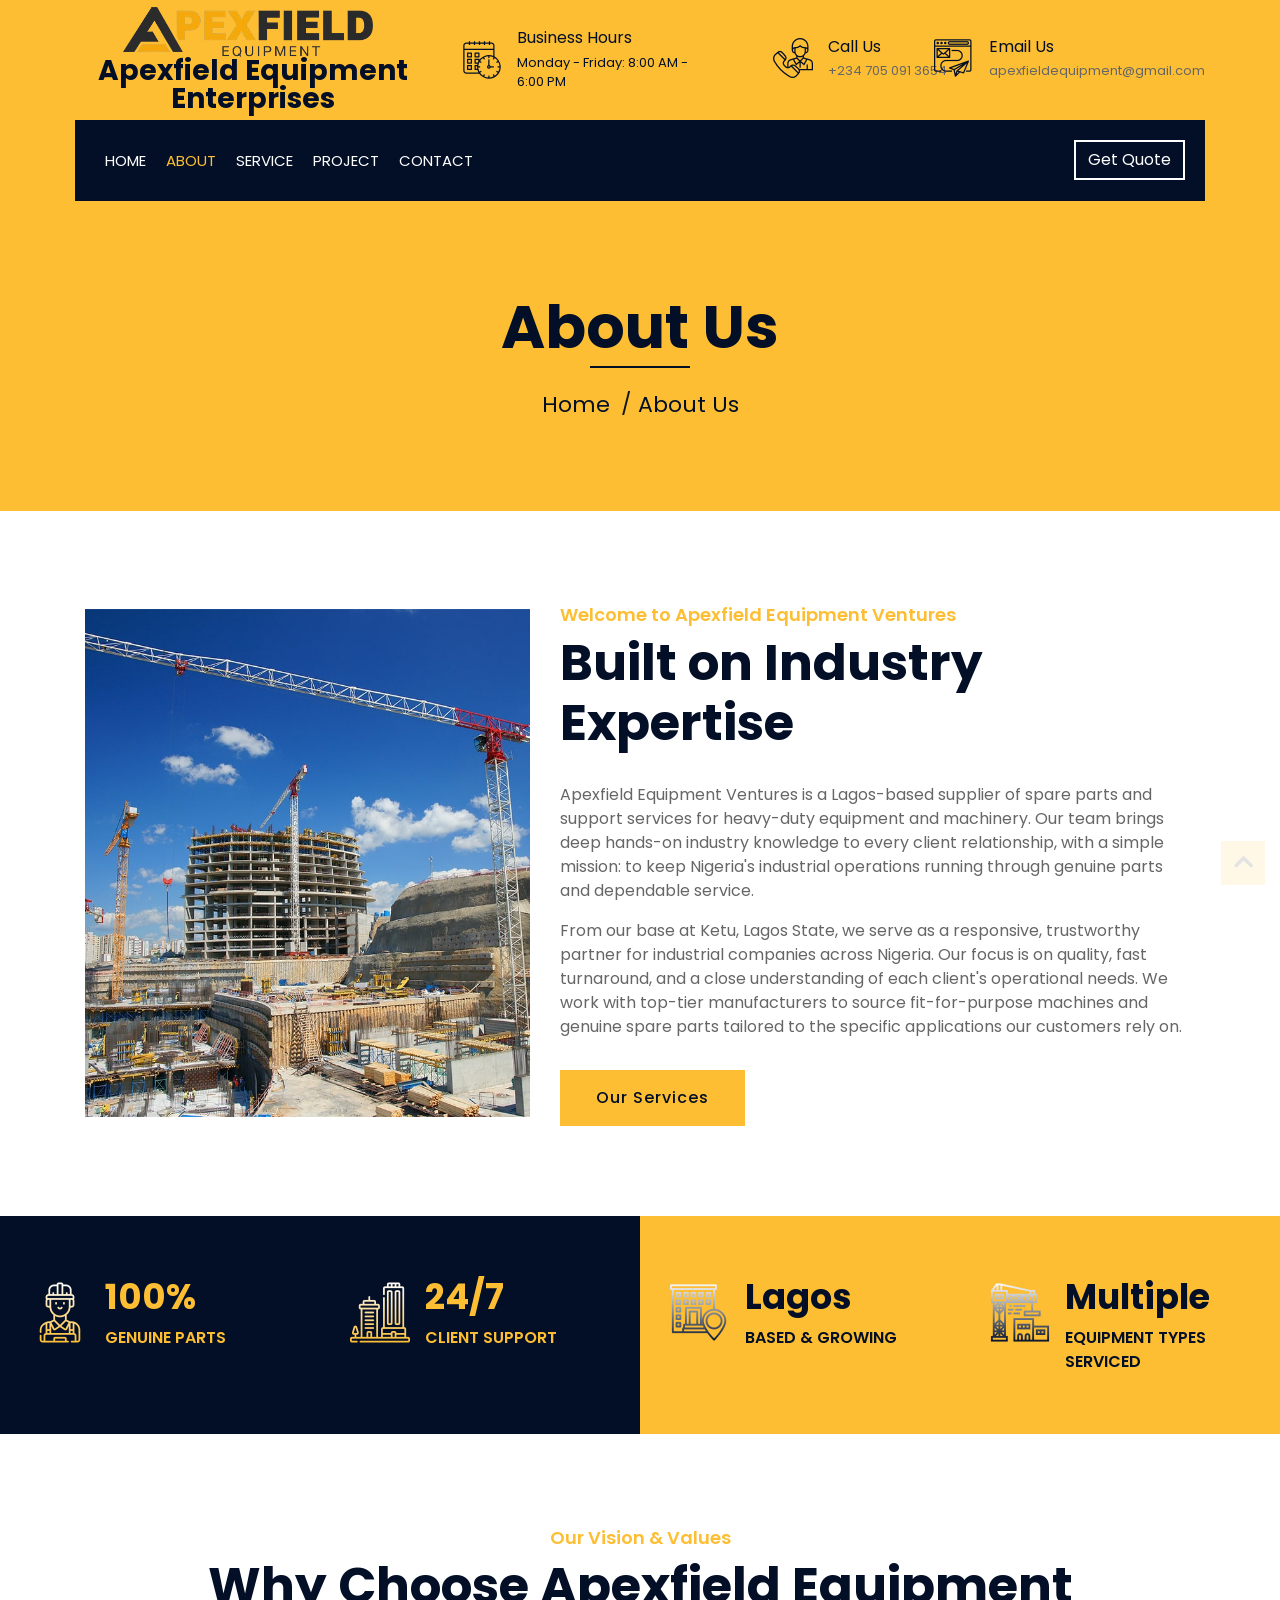
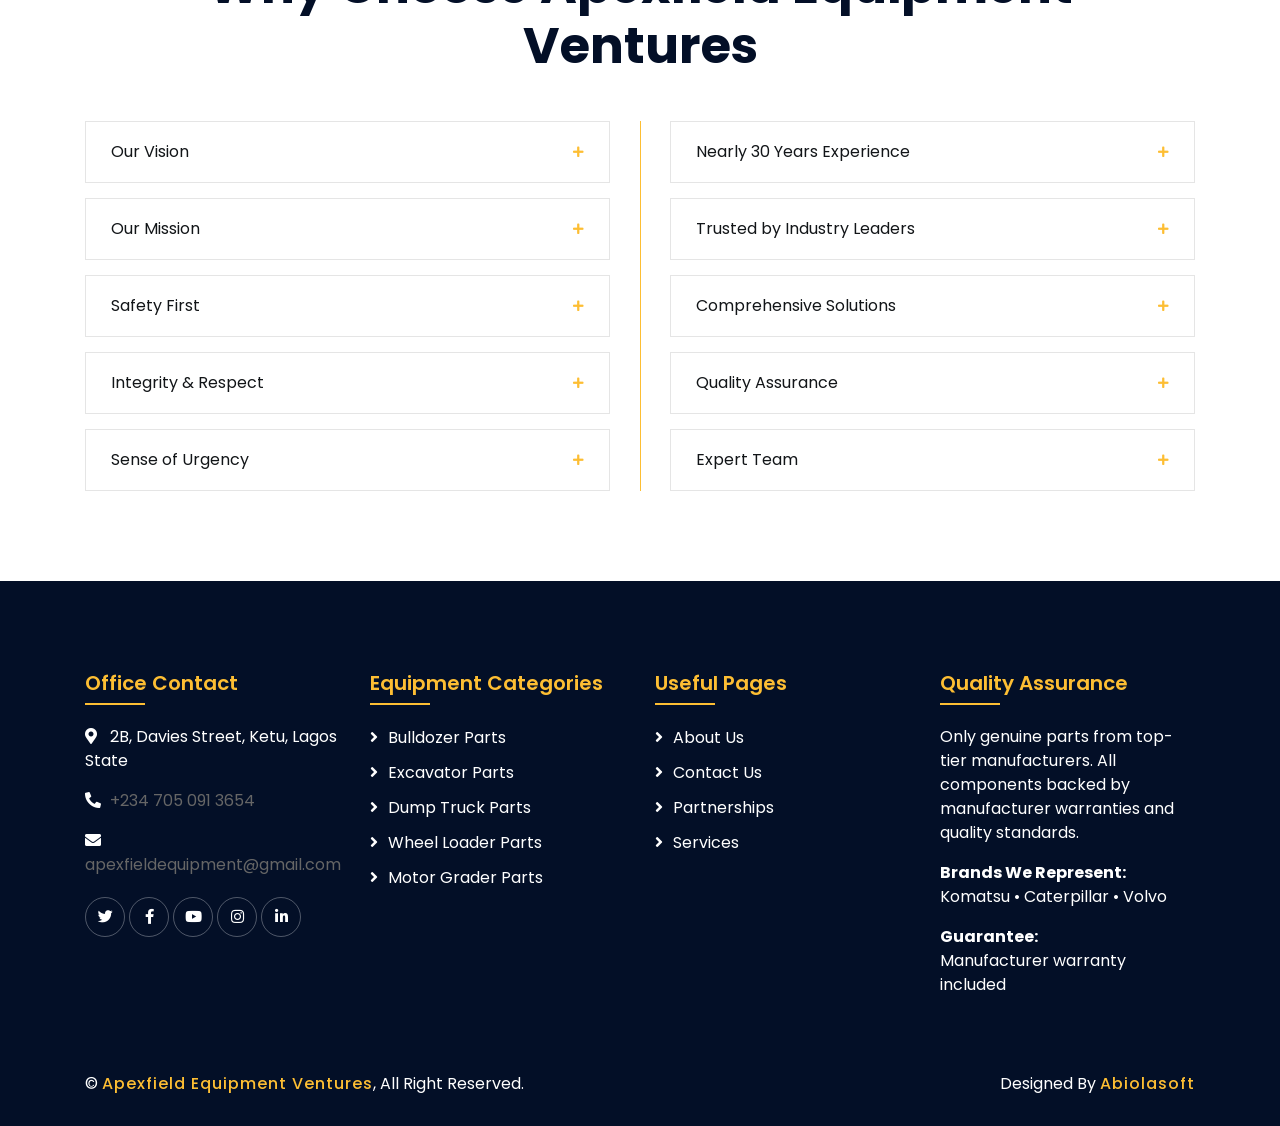
==== about.html @ 21454d69 "Rebrand AbrasWebsite template for Apexfield Equipment Ventures Replace company name, contact details" ====
<!DOCTYPE html>
<html lang="en">

<head>
    <meta charset="utf-8">
    <title>About Us - Apexfield Equipment Ventures</title>
    <meta content="width=device-width, initial-scale=1.0" name="viewport">
    <meta
        content="About Apexfield Equipment, heavy equipment company history, vision mission values, equipment supplier Nigeria"
        name="keywords">
    <meta
        content="Learn about Apexfield Equipment Ventures - nearly 30 years of excellence in heavy-duty equipment solutions, established 1996."
        name="description">

    <!-- Favicon -->
    <link href="img/favicon.ico" rel="icon">

    <!-- Google Font -->
    <link href="https://fonts.googleapis.com/css2?family=Poppins:wght@100;200;300;400;500;600;700;800;900&display=swap"
        rel="stylesheet">

    <!-- CSS Libraries -->
    <link href="https://stackpath.bootstrapcdn.com/bootstrap/4.4.1/css/bootstrap.min.css" rel="stylesheet">
    <link href="https://cdnjs.cloudflare.com/ajax/libs/font-awesome/5.10.0/css/all.min.css" rel="stylesheet">
    <link href="lib/flaticon/font/flaticon.css" rel="stylesheet">
    <link href="lib/animate/animate.min.css" rel="stylesheet">
    <link href="lib/owlcarousel/assets/owl.carousel.min.css" rel="stylesheet">
    <link href="lib/lightbox/css/lightbox.min.css" rel="stylesheet">
    <link href="lib/slick/slick.css" rel="stylesheet">
    <link href="lib/slick/slick-theme.css" rel="stylesheet">

    <!-- Template Stylesheet -->
    <link href="css/style.css" rel="stylesheet">
</head>

<body>
    <div class="wrapper">
        <!-- Top Bar Start -->
        <div class="top-bar" style="height: 120px; display: flex; align-items: center;">
            <div class="container-fluid">
                <div class="row align-items-center">
                    <div class="col-lg-4 col-md-12">
                        <div class="logo" style="text-align: center;">
                            <a href="index.html" style="display: inline-block;">
                                <img src="img/apexfield-branding-logo.png" alt="Apexfield Equipment Ventures Logo"
                                    style="height: 50px; margin-right: 10px; vertical-align: middle;">
                                <h1 style="display: inline-block; vertical-align: middle; margin: 0;">Apexfield Equipment
                                    Enterprises</h1>
                            </a>
                        </div>
                    </div>
                    <div class="col-lg-8 col-md-7 d-none d-lg-block">
                        <div class="row">
                            <div class="col-4">
                                <div class="top-bar-item">
                                    <div class="top-bar-icon">
                                        <i class="flaticon-calendar"></i>
                                    </div>
                                    <div class="top-bar-text">
                                        <h3>Business Hours</h3>
                                        <p>Monday - Friday: 8:00 AM - 6:00 PM</p>
                                    </div>
                                </div>
                            </div>
                            <div class="col-4">
                                <div class="top-bar-item">
                                    <div class="top-bar-icon">
                                        <i class="flaticon-call"></i>
                                    </div>
                                    <div class="top-bar-text">
                                        <h3>Call Us</h3>
                                        <p><a href="tel:+2347050913654">+234 705 091 3654</a></p>
                                    </div>
                                </div>
                            </div>
                            <div class="col-4">
                                <div class="top-bar-item">
                                    <div class="top-bar-icon">
                                        <i class="flaticon-send-mail"></i>
                                    </div>
                                    <div class="top-bar-text">
                                        <h3>Email Us</h3>
                                        <p><a href="mailto:apexfieldequipment@gmail.com">apexfieldequipment@gmail.com</a></p>
                                    </div>
                                </div>
                            </div>
                        </div>
                    </div>
                </div>
            </div>
        </div>
        <!-- Top Bar End -->

        <!-- Nav Bar Start -->
        <div class="nav-bar">
            <div class="container-fluid">
                <nav class="navbar navbar-expand-lg bg-dark navbar-dark">
                    <a href="#" class="navbar-brand">MENU</a>
                    <button type="button" class="navbar-toggler" data-toggle="collapse" data-target="#navbarCollapse">
                        <span class="navbar-toggler-icon"></span>
                    </button>

                    <div class="collapse navbar-collapse justify-content-between" id="navbarCollapse">
                        <div class="navbar-nav mr-auto">
                            <a href="index.html" class="nav-item nav-link">Home</a>
                            <a href="about.html" class="nav-item nav-link active">About</a>
                            <a href="service.html" class="nav-item nav-link">Service</a>
                            <!-- <a href="team.html" class="nav-item nav-link">Team</a> -->
                            <a href="portfolio.html" class="nav-item nav-link">Project</a>
                            <!-- <div class="nav-item dropdown">
                                    <a href="#" class="nav-link dropdown-toggle" data-toggle="dropdown">Pages</a>
                                    <div class="dropdown-menu">
                                        <a href="blog.html" class="dropdown-item">Blog Page</a>
                                        <a href="single.html" class="dropdown-item">Single Page</a>
                                    </div>
                                </div> -->
                            <a href="contact.html" class="nav-item nav-link">Contact</a>
                        </div>
                        <div class="ml-auto">
                            <a class="btn"
                                href="https://wa.me/2347050913654?text=Hello%20Apexfield%20Equipment%20Ventures,%20I%20am%20interested%20in%20getting%20a%20quote%20for%20heavy%20equipment%20spare%20parts.%20I%20came%20from%20your%20website."
                                target="_blank">Get Quote</a>
                        </div>
                    </div>
                </nav>
            </div>
        </div>
        <!-- Nav Bar End -->


        <!-- Page Header Start -->
        <div class="page-header">
            <div class="container">
                <div class="row">
                    <div class="col-12">
                        <h2>About Us</h2>
                    </div>
                    <div class="col-12">
                        <a href="">Home</a>
                        <a href="">About Us</a>
                    </div>
                </div>
            </div>
        </div>
        <!-- Page Header End -->


        <!-- About Start -->
        <div class="about wow fadeInUp" data-wow-delay="0.1s">
            <div class="container">
                <div class="row align-items-center">
                    <div class="col-lg-5 col-md-6">
                        <div class="about-img">
                            <img src="img/about.jpg"
                                alt="Apexfield Equipment Ventures industrial warehouse facility and operations">
                        </div>
                    </div>
                    <div class="col-lg-7 col-md-6">
                        <div class="section-header text-left">
                            <p>Welcome to Apexfield Equipment Ventures</p>
                            <h2>Built on Industry Expertise</h2>
                        </div>
                        <div class="about-text">
                            <p>
                                Apexfield Equipment Ventures is a Lagos-based supplier of spare parts and support
                                services for heavy-duty equipment and machinery. Our team brings deep hands-on
                                industry knowledge to every client relationship, with a simple mission: to keep
                                Nigeria's industrial operations running through genuine parts and dependable service.
                            </p>
                            <p>
                                From our base at Ketu, Lagos State, we serve as a responsive, trustworthy partner for
                                industrial companies across Nigeria. Our focus is on quality, fast turnaround, and a
                                close understanding of each client's operational needs. We work with top-tier
                                manufacturers to source fit-for-purpose machines and genuine spare parts tailored to
                                the specific applications our customers rely on.
                            </p>
                            <a class="btn" href="service.html">Our Services</a>
                        </div>
                    </div>
                </div>
            </div>
        </div>
        <!-- About End -->


        <!-- Fact Start -->
        <div class="fact">
            <div class="container-fluid">
                <div class="row counters">
                    <div class="col-md-6 fact-left wow slideInLeft">
                        <div class="row">
                            <div class="col-6">
                                <div class="fact-icon">
                                    <i class="flaticon-worker"></i>
                                </div>
                                <div class="fact-text">
                                    <h2>100%</h2>
                                    <p>Genuine Parts</p>
                                </div>
                            </div>
                            <div class="col-6">
                                <div class="fact-icon">
                                    <i class="flaticon-building"></i>
                                </div>
                                <div class="fact-text">
                                    <h2>24/7</h2>
                                    <p>Client Support</p>
                                </div>
                            </div>
                        </div>
                    </div>
                    <div class="col-md-6 fact-right wow slideInRight">
                        <div class="row">
                            <div class="col-6">
                                <div class="fact-icon">
                                    <i class="flaticon-address"></i>
                                </div>
                                <div class="fact-text">
                                    <h2>Lagos</h2>
                                    <p>Based &amp; Growing</p>
                                </div>
                            </div>
                            <div class="col-6">
                                <div class="fact-icon">
                                    <i class="flaticon-crane"></i>
                                </div>
                                <div class="fact-text">
                                    <h2>Multiple</h2>
                                    <p>Equipment Types Serviced</p>
                                </div>
                            </div>
                        </div>
                    </div>
                </div>
            </div>
        </div>
        <!-- Fact End -->


        <!-- FAQs Start -->
        <div class="faqs">
            <div class="container">
                <div class="section-header text-center">
                    <p>Our Vision & Values</p>
                    <h2>Why Choose Apexfield Equipment Ventures</h2>
                </div>
                <div class="row">
                    <div class="col-md-6">
                        <div id="accordion-1">
                            <div class="card wow fadeInLeft" data-wow-delay="0.1s">
                                <div class="card-header">
                                    <a class="card-link collapsed" data-toggle="collapse" href="#collapseOne">
                                        Our Vision
                                    </a>
                                </div>
                                <div id="collapseOne" class="collapse" data-parent="#accordion-1">
                                    <div class="card-body">
                                        To be the supplier of choice for construction and mining equipment solutions
                                        within the territories we operate, setting the standard for excellence in
                                        heavy-duty equipment support across Nigeria and West Africa.
                                    </div>
                                </div>
                            </div>
                            <div class="card wow fadeInLeft" data-wow-delay="0.2s">
                                <div class="card-header">
                                    <a class="card-link collapsed" data-toggle="collapse" href="#collapseTwo">
                                        Our Mission
                                    </a>
                                </div>
                                <div id="collapseTwo" class="collapse" data-parent="#accordion-1">
                                    <div class="card-body">
                                        To consistently deliver reliable products and services that maximize equipment
                                        uptime and productivity, while building lasting partnerships based on trust,
                                        quality, and exceptional customer service.
                                    </div>
                                </div>
                            </div>
                            <div class="card wow fadeInLeft" data-wow-delay="0.3s">
                                <div class="card-header">
                                    <a class="card-link collapsed" data-toggle="collapse" href="#collapseThree">
                                        Safety First
                                    </a>
                                </div>
                                <div id="collapseThree" class="collapse" data-parent="#accordion-1">
                                    <div class="card-body">
                                        Prioritizing safe practices in all operations and recommendations. We ensure
                                        that all our parts and services meet the highest safety standards to protect
                                        your workforce and equipment.
                                    </div>
                                </div>
                            </div>
                            <div class="card wow fadeInLeft" data-wow-delay="0.4s">
                                <div class="card-header">
                                    <a class="card-link collapsed" data-toggle="collapse" href="#collapseFour">
                                        Integrity & Respect
                                    </a>
                                </div>
                                <div id="collapseFour" class="collapse" data-parent="#accordion-1">
                                    <div class="card-body">
                                        Honest, transparent business practices in every interaction, while valuing our
                                        customers, partners, and team members. We build relationships based on mutual
                                        respect and trust.
                                    </div>
                                </div>
                            </div>
                            <div class="card wow fadeInLeft" data-wow-delay="0.5s">
                                <div class="card-header">
                                    <a class="card-link collapsed" data-toggle="collapse" href="#collapseFive">
                                        Sense of Urgency
                                    </a>
                                </div>
                                <div id="collapseFive" class="collapse" data-parent="#accordion-1">
                                    <div class="card-body">
                                        Understanding that equipment downtime costs businesses. We respond rapidly to
                                        urgent needs and maintain efficient processes to minimize delays in parts
                                        delivery and service.
                                    </div>
                                </div>
                            </div>
                        </div>
                    </div>
                    <div class="col-md-6">
                        <div id="accordion-2">
                            <div class="card wow fadeInRight" data-wow-delay="0.1s">
                                <div class="card-header">
                                    <a class="card-link collapsed" data-toggle="collapse" href="#collapseSix">
                                        Nearly 30 Years Experience
                                    </a>
                                </div>
                                <div id="collapseSix" class="collapse" data-parent="#accordion-2">
                                    <div class="card-body">
                                        Established in 1996 with deep industry knowledge and proven track record. Our
                                        decades of experience ensure we understand your equipment needs and operational
                                        challenges.
                                    </div>
                                </div>
                            </div>
                            <div class="card wow fadeInRight" data-wow-delay="0.2s">
                                <div class="card-header">
                                    <a class="card-link collapsed" data-toggle="collapse" href="#collapseSeven">
                                        Trusted by Industry Leaders
                                    </a>
                                </div>
                                <div id="collapseSeven" class="collapse" data-parent="#accordion-2">
                                    <div class="card-body">
                                        Partnered with Nigeria's most prominent companies including Dangote Refinery, AG
                                        Dangote Construction, Arab Contractors, BUA Cement, and Segilola Resources.
                                    </div>
                                </div>
                            </div>
                            <div class="card wow fadeInRight" data-wow-delay="0.3s">
                                <div class="card-header">
                                    <a class="card-link collapsed" data-toggle="collapse" href="#collapseEight">
                                        Comprehensive Solutions
                                    </a>
                                </div>
                                <div id="collapseEight" class="collapse" data-parent="#accordion-2">
                                    <div class="card-body">
                                        From spare parts supply to complete maintenance services, we provide end-to-end
                                        solutions for all your heavy equipment needs with rapid response and quality
                                        assurance.
                                    </div>
                                </div>
                            </div>
                            <div class="card wow fadeInRight" data-wow-delay="0.4s">
                                <div class="card-header">
                                    <a class="card-link collapsed" data-toggle="collapse" href="#collapseNine">
                                        Quality Assurance
                                    </a>
                                </div>
                                <div id="collapseNine" class="collapse" data-parent="#accordion-2">
                                    <div class="card-body">
                                        Only genuine parts from top-tier manufacturers including Komatsu, Caterpillar,
                                        Volvo, Perkins, and Cummins. All components backed by manufacturer warranties.
                                    </div>
                                </div>
                            </div>
                            <div class="card wow fadeInRight" data-wow-delay="0.5s">
                                <div class="card-header">
                                    <a class="card-link collapsed" data-toggle="collapse" href="#collapseTen">
                                        Expert Team
                                    </a>
                                </div>
                                <div id="collapseTen" class="collapse" data-parent="#accordion-2">
                                    <div class="card-body">
                                        Professional engineers and technicians dedicated to your success, with attention
                                        to detail in part identification and service delivery, taking accountability for
                                        all commitments.
                                    </div>
                                </div>
                            </div>
                        </div>
                    </div>
                </div>
            </div>
        </div>
        <!-- FAQs End -->


        <!-- Footer Start -->
        <div class="footer wow fadeIn" data-wow-delay="0.3s">
            <div class="container">
                <div class="row">
                    <div class="col-md-6 col-lg-3">
                        <div class="footer-contact">
                            <h2>Office Contact</h2>
                            <p><i class="fa fa-map-marker-alt"></i>2B, Davies Street, Ketu, Lagos State</p>
                            <p><i class="fa fa-phone-alt"></i><a href="tel:+2347050913654">+234 705 091 3654</a></p>
                            <p><i class="fa fa-envelope"></i><a
                                    href="mailto:apexfieldequipment@gmail.com">apexfieldequipment@gmail.com</a></p>
                            <div class="footer-social">
                                <a href=""><i class="fab fa-twitter"></i></a>
                                <a href=""><i class="fab fa-facebook-f"></i></a>
                                <a href=""><i class="fab fa-youtube"></i></a>
                                <a href=""><i class="fab fa-instagram"></i></a>
                                <a href=""><i class="fab fa-linkedin-in"></i></a>
                            </div>
                        </div>
                    </div>
                    <div class="col-md-6 col-lg-3">
                        <div class="footer-link">
                            <h2>Equipment Categories</h2>
                            <a href="service.html#bulldozer">Bulldozer Parts</a>
                            <a href="service.html#excavator">Excavator Parts</a>
                            <a href="service.html#dumptruck">Dump Truck Parts</a>
                            <a href="service.html#wheelloader">Wheel Loader Parts</a>
                            <a href="service.html#motorgrader">Motor Grader Parts</a>
                        </div>
                    </div>
                    <div class="col-md-6 col-lg-3">
                        <div class="footer-link">
                            <h2>Useful Pages</h2>
                            <a href="about.html">About Us</a>
                            <a href="contact.html">Contact Us</a>
                            <a href="portfolio.html">Partnerships</a>
                            <a href="service.html">Services</a>
                        </div>
                    </div>
                    <div class="col-md-6 col-lg-3">
                        <div class="newsletter">
                            <h2>Quality Assurance</h2>
                            <p>
                                Only genuine parts from top-tier manufacturers. All components backed by manufacturer
                                warranties and quality standards.
                            </p>
                            <div class="form">
                                <p><strong>Brands We Represent:</strong><br>Komatsu • Caterpillar • Volvo</p>
                                <p><strong>Guarantee:</strong><br>Manufacturer warranty included</p>
                            </div>
                        </div>
                    </div>
                </div>
            </div>
            <div class="container copyright">
                <div class="row">
                    <div class="col-md-6">
                        <p>&copy; <a href="#">Apexfield Equipment Ventures</a>, All Right Reserved.</p>
                    </div>

                    <!--/*** This template is free as long as you keep the footer author’s credit link/attribution link/backlink. If you'd like to use the template without the footer author’s credit link/attribution link/backlink, you can purchase the Credit Removal License from "https://htmlcodex.com/credit-removal". Thank you for your support. ***/-->
                    <div class="col-md-6">
                        <p>Designed By <a href="#">Abiolasoft</a></p>
                    </div>
                </div>
            </div>
        </div>
        <!-- Footer End -->

        <a href="#" class="back-to-top"><i class="fa fa-chevron-up"></i></a>
    </div>

    <!-- JavaScript Libraries -->
    <script src="https://code.jquery.com/jquery-3.4.1.min.js"></script>
    <script src="https://stackpath.bootstrapcdn.com/bootstrap/4.4.1/js/bootstrap.bundle.min.js"></script>
    <script src="lib/easing/easing.min.js"></script>
    <script src="lib/wow/wow.min.js"></script>
    <script src="lib/owlcarousel/owl.carousel.min.js"></script>
    <script src="lib/isotope/isotope.pkgd.min.js"></script>
    <script src="lib/lightbox/js/lightbox.min.js"></script>
    <script src="lib/waypoints/waypoints.min.js"></script>
    <script src="lib/counterup/counterup.min.js"></script>
    <script src="lib/slick/slick.min.js"></script>

    <!-- Template Javascript -->
    <script src="js/main.js"></script>
</body>

</html>
---- lib/flaticon/font/flaticon.css ----
/*
  	Flaticon icon font: Flaticon
  	Creation date: 23/08/2020 07:24
  	*/

@font-face {
  font-family: "Flaticon";
  src: url("./Flaticon.eot");
  src: url("./Flaticon.eot?#iefix") format("embedded-opentype"),
       url("./Flaticon.woff2") format("woff2"),
       url("./Flaticon.woff") format("woff"),
       url("./Flaticon.ttf") format("truetype"),
       url("./Flaticon.svg#Flaticon") format("svg");
  font-weight: normal;
  font-style: normal;
}

@media screen and (-webkit-min-device-pixel-ratio:0) {
  @font-face {
    font-family: "Flaticon";
    src: url("./Flaticon.svg#Flaticon") format("svg");
  }
}

[class^="flaticon-"]:before, [class*=" flaticon-"]:before,
[class^="flaticon-"]:after, [class*=" flaticon-"]:after {   
  font-family: Flaticon;
        font-size: 20px;
font-style: normal;
margin-left: 20px;
}

.flaticon-concrete:before { content: "\f100"; }
.flaticon-worker:before { content: "\f101"; }
.flaticon-measure:before { content: "\f102"; }
.flaticon-building:before { content: "\f103"; }
.flaticon-brush:before { content: "\f104"; }
.flaticon-crane:before { content: "\f105"; }
.flaticon-call:before { content: "\f106"; }
.flaticon-calendar:before { content: "\f107"; }
.flaticon-send-mail:before { content: "\f108"; }
.flaticon-address:before { content: "\f109"; }
---- css/style.css ----
/*******************************/
/********* General CSS *********/
/*******************************/
body {
    color: #666666;
    background: #dddddd;
    font-family: 'Poppins', sans-serif;
    font-weight: 400;
}

h1,
h2,
h3,
h4,
h5,
h6 {
    color: #030f27;
}

a {
    color: #666666;
    transition: .3s;
}

a:hover,
a:active,
a:focus {
    color: #fdbe33;
    outline: none;
    text-decoration: none;
}

.btn:focus {
    box-shadow: none;
}

.wrapper {
    position: relative;
    width: 100%;
    max-width: 1366px;
    margin: 0 auto;
    background: #ffffff;
}

.back-to-top {
    position: fixed;
    display: none;
    background: #fdbe33;
    color: #121518;
    width: 44px;
    height: 44px;
    text-align: center;
    line-height: 1;
    font-size: 22px;
    right: 15px;
    bottom: 15px;
    transition: background 0.5s;
    z-index: 9;
}

.back-to-top:hover {
    color: #fdbe33;
    background: #121518;
}

.back-to-top i {
    padding-top: 10px;
}

.btn {
    transition: .3s;
}


/**********************************/
/********** Top Bar CSS ***********/
/**********************************/
.top-bar {
    position: relative;
    height: 90px;
    background: #fdbe33;
}

.top-bar .logo {
    padding: 15px 0;
    text-align: left;
    overflow: hidden;
}

.top-bar .logo h1 {
    margin: 0;
    color: #030f27;
    font-size: 28px;
    line-height: 28px;
    font-weight: 700;
}

.top-bar .logo img {
    max-width: 100%;
    max-height: 60px;
}

.top-bar .top-bar-item {
    display: flex;
    align-items: center;
    justify-content: flex-end;
}

.top-bar .top-bar-icon {
    width: 40px;
    display: flex;
    align-items: center;
    justify-content: center;
}

.top-bar .top-bar-icon [class^="flaticon-"]::before {
    margin: 0;
    color: #030f27;
    font-size: 40px;
}

.top-bar .top-bar-text {
    padding-left: 15px;
}

.top-bar .top-bar-text h3 {
    margin: 0 0 5px 0;
    color: #030f27;
    font-size: 16px;
    font-weight: 400;
}

.top-bar .top-bar-text p {
    margin: 0;
    color: #030f27;
    font-size: 13px;
    font-weight: 400;
}

@media (min-width: 992px) {
    .top-bar {
        padding: 0 60px;
    }
}

@media (max-width: 991.98px) {
    .top-bar .logo {
        text-align: center;
    }
}


/**********************************/
/*********** Nav Bar CSS **********/
/**********************************/
.nav-bar {
    position: relative;
    background: #fdbe33;
    transition: .3s;
}

.nav-bar .container-fluid {
    padding: 0;
}

.nav-bar.nav-sticky {
    position: fixed;
    top: 0;
    width: 100%;
    max-width: 1366px;
    box-shadow: 0 2px 5px rgba(0, 0, 0, .3);
    z-index: 999;
}

.nav-bar .navbar {
    height: 100%;
    background: #030f27 !important;
}

.navbar-dark .navbar-nav .nav-link,
.navbar-dark .navbar-nav .nav-link:focus,
.navbar-dark .navbar-nav .nav-link:hover,
.navbar-dark .navbar-nav .nav-link.active {
    padding: 10px 10px 8px 10px;
    color: #ffffff;
}

.navbar-dark .navbar-nav .nav-link:hover,
.navbar-dark .navbar-nav .nav-link.active {
    color: #fdbe33;
    transition: none;
}

.nav-bar .dropdown-menu {
    margin-top: 0;
    border: 0;
    border-radius: 0;
    background: #f8f9fa;
}

.nav-bar .btn {
    color: #ffffff;
    border: 2px solid #ffffff;
    border-radius: 0;
}

.nav-bar .btn:hover {
    color: #030f27;
    background: #fdbe33;
    border-color: #fdbe33;
}

@media (min-width: 992px) {
    .nav-bar {
        padding: 0 75px;
    }

    .nav-bar.nav-sticky {
        padding: 0;
    }

    .nav-bar .navbar {
        padding: 20px;
    }

    .nav-bar .navbar-brand {
        display: none;
    }

    .nav-bar a.nav-link {
        padding: 8px 15px;
        font-size: 15px;
        text-transform: uppercase;
    }
}

@media (max-width: 991.98px) {
    .nav-bar .navbar {
        padding: 15px;
    }

    .nav-bar a.nav-link {
        padding: 5px;
    }

    .nav-bar .dropdown-menu {
        box-shadow: none;
    }

    .nav-bar .btn {
        display: none;
    }
}


/*******************************/
/******** Carousel CSS *********/
/*******************************/
.carousel {
    position: relative;
    width: 100%;
    height: calc(100vh - 170px);
    min-height: 400px;
    margin: 0 auto;
    text-align: center;
    overflow: hidden;
}

.carousel .carousel-inner,
.carousel .carousel-item {
    position: relative;
    width: 100%;
    height: 100%;
}

.carousel .carousel-item img {
    width: 100%;
    height: 100%;
    object-fit: cover;
}

.carousel .carousel-item::after {
    position: absolute;
    content: "";
    width: 100%;
    height: 100%;
    top: 0;
    left: 0;
    background: rgba(0, 0, 0, .3);
    z-index: 1;
}

.carousel .carousel-caption {
    position: absolute;
    top: 0;
    bottom: 0;
    display: flex;
    align-items: center;
    justify-content: center;
    flex-direction: column;
    height: calc(100vh - 170px);
    min-height: 400px;
}

.carousel .carousel-caption p {
    color: #ffffff;
    font-size: 30px;
    margin-bottom: 15px;
    letter-spacing: 1px;
}

.carousel .carousel-caption h1 {
    color: #ffffff;
    font-size: 60px;
    font-weight: 700;
    margin-bottom: 35px;
}

.carousel .carousel-caption .btn {
    padding: 15px 35px;
    font-size: 18px;
    font-weight: 500;
    letter-spacing: 1px;
    text-transform: uppercase;
    color: #ffffff;
    background: transparent;
    border: 2px solid #ffffff;
    border-radius: 0;
    transition: .3s;
}

.carousel .carousel-caption .btn:hover {
    color: #030f27;
    background: #fdbe33;
    border-color: #fdbe33;
}

@media (max-width: 767.98px) {
    .carousel .carousel-caption h1 {
        font-size: 40px;
        font-weight: 700;
    }

    .carousel .carousel-caption p {
        font-size: 20px;
    }

    .carousel .carousel-caption .btn {
        padding: 12px 30px;
        font-size: 18px;
        font-weight: 500;
        letter-spacing: 0;
    }
}

@media (max-width: 575.98px) {
    .carousel .carousel-caption h1 {
        font-size: 30px;
        font-weight: 500;
    }

    .carousel .carousel-caption p {
        font-size: 16px;
    }

    .carousel .carousel-caption .btn {
        padding: 10px 25px;
        font-size: 16px;
        font-weight: 400;
        letter-spacing: 0;
    }
}

.carousel .animated {
    -webkit-animation-duration: 1.5s;
    animation-duration: 1.5s;
}


/*******************************/
/******* Page Header CSS *******/
/*******************************/
.page-header {
    position: relative;
    margin-bottom: 45px;
    padding: 90px 0;
    text-align: center;
    background: #fdbe33;
}

.page-header h2 {
    position: relative;
    color: #030f27;
    font-size: 60px;
    font-weight: 700;
    margin-bottom: 20px;
    padding-bottom: 5px;
}

.page-header h2::after {
    position: absolute;
    content: "";
    width: 100px;
    height: 2px;
    left: calc(50% - 50px);
    bottom: 0;
    background: #030f27;
}

.page-header a {
    position: relative;
    padding: 0 12px;
    font-size: 22px;
    color: #030f27;
}

.page-header a:hover {
    color: #ffffff;
}

.page-header a::after {
    position: absolute;
    content: "/";
    width: 8px;
    height: 8px;
    top: -2px;
    right: -7px;
    text-align: center;
    color: #121518;
}

.page-header a:last-child::after {
    display: none;
}

@media (max-width: 991.98px) {
    .page-header {
        padding: 60px 0;
    }

    .page-header h2 {
        font-size: 45px;
    }

    .page-header a {
        font-size: 20px;
    }
}

@media (max-width: 767.98px) {
    .page-header {
        padding: 45px 0;
    }

    .page-header h2 {
        font-size: 35px;
    }

    .page-header a {
        font-size: 18px;
    }
}


/*******************************/
/******* Section Header ********/
/*******************************/
.section-header {
    position: relative;
    width: 100%;
    margin-bottom: 45px;
}

.section-header p {
    color: #fdbe33;
    font-size: 18px;
    font-weight: 600;
    margin-bottom: 5px;
}

.section-header h2 {
    margin: 0;
    position: relative;
    font-size: 50px;
    font-weight: 700;
}

@media (max-width: 767.98px) {
    .section-header h2 {
        font-size: 30px;
    }
}


/*******************************/
/********* Feature CSS *********/
/*******************************/
.feature {
    position: relative;
    margin-bottom: 45px;
}

.feature .col-md-12 {
    background: #030f27;
}

.feature .col-md-12:nth-child(2n) {
    color: #030f27;
    background: #fdbe33;
}

.feature .feature-item {
    min-height: 250px;
    padding: 30px;
    display: flex;
    align-items: center;
    justify-content: flex-start;
}

.feature .feature-icon {
    position: relative;
    width: 60px;
    display: flex;
    align-items: center;
    justify-content: center;
}

.feature .feature-icon::before {
    position: absolute;
    content: "";
    width: 80px;
    height: 80px;
    top: -20px;
    left: -10px;
    border: 2px dotted #ffffff;
    border-radius: 60px;
    z-index: 1;
}

.feature .feature-icon::after {
    position: absolute;
    content: "";
    width: 79px;
    height: 79px;
    top: -18px;
    left: -9px;
    background: #030f27;
    border-radius: 60px;
    z-index: 2;
}

.feature .col-md-12:nth-child(2n) .feature-icon::after {
    background: #fdbe33;
}

.feature .feature-icon [class^="flaticon-"]::before {
    position: relative;
    margin: 0;
    color: #fdbe33;
    font-size: 60px;
    line-height: 60px;
    z-index: 3;
}

.feature .feature-text {
    padding-left: 30px;
}

.feature .feature-text h3 {
    margin: 0 0 10px 0;
    color: #fdbe33;
    font-size: 25px;
    font-weight: 600;
}

.feature .feature-text p {
    margin: 0;
    color: #fdbe33;
    font-size: 18px;
    font-weight: 400;
}

.feature .col-md-12:nth-child(2n) [class^="flaticon-"]::before,
.feature .col-md-12:nth-child(2n) h3,
.feature .col-md-12:nth-child(2n) p {
    color: #030f27;
}


/*******************************/
/********** About CSS **********/
/*******************************/
.about {
    position: relative;
    width: 100%;
    padding: 45px 0;
}

.about .section-header {
    margin-bottom: 30px;
}

.about .about-img {
    position: relative;
    height: 100%;
}

.about .about-img img {
    width: 100%;
    height: 100%;
    object-fit: cover;
}

.about .about-text p {
    font-size: 16px;
}

.about .about-text a.btn {
    position: relative;
    margin-top: 15px;
    padding: 15px 35px;
    font-size: 16px;
    font-weight: 500;
    letter-spacing: 1px;
    color: #030f27;
    border-radius: 0;
    background: #fdbe33;
    transition: .3s;
}

.about .about-text a.btn:hover {
    color: #fdbe33;
    background: #030f27;
}

@media (max-width: 767.98px) {
    .about .about-img {
        margin-bottom: 30px;
        height: auto;
    }
}


/*******************************/
/********** Fact CSS ***********/
/*******************************/
.fact {
    position: relative;
    width: 100%;
    padding: 45px 0;
}

.fact .col-6 {
    display: flex;
    align-items: flex-start;
}

.fact .fact-icon {
    position: relative;
    margin: 7px 15px 0 15px;
    width: 60px;
    display: flex;
    align-items: center;
    justify-content: center;
}

.fact .fact-icon [class^="flaticon-"]::before {
    margin: 0;
    font-size: 60px;
    line-height: 60px;
    background-image: linear-gradient(#ffffff, #fdbe33);
    -webkit-background-clip: text;
    -webkit-text-fill-color: transparent;
}

.fact .fact-right .fact-icon [class^="flaticon-"]::before {
    background-image: linear-gradient(#ffffff, #030f27);
}

.fact .fact-left,
.fact .fact-right {
    padding-top: 60px;
    padding-bottom: 60px;
}

.fact .fact-text h2 {
    font-size: 35px;
    font-weight: 700;
}

.fact .fact-text p {
    margin: 0;
    font-size: 16px;
    font-weight: 600;
    text-transform: uppercase;
}

.fact .fact-left {
    color: #fdbe33;
    background: #030f27;
}

.fact .fact-right {
    color: #030f27;
    background: #fdbe33;
}

.fact .fact-left h2 {
    color: #fdbe33;
}


/*******************************/
/********* Service CSS *********/
/*******************************/
.service {
    position: relative;
    width: 100%;
    padding: 45px 0 15px 0;
}

.service .service-item {
    position: relative;
    width: 100%;
    text-align: center;
    margin-bottom: 30px;
}

.service .service-img {
    position: relative;
    overflow: hidden;
}

.service .service-img img {
    width: 100%;
}

.service .service-overlay {
    position: absolute;
    width: 100%;
    height: 100%;
    top: 0;
    left: 0;
    padding: 30px;
    display: flex;
    align-items: center;
    justify-content: center;
    background: rgba(3, 15, 39, .7);
    transition: .5s;
    opacity: 0;
}

.service .service-item:hover .service-overlay {
    opacity: 1;
}

.service .service-overlay p {
    margin: 0;
    color: #ffffff;
}

.service .service-text {
    display: flex;
    align-items: center;
    height: 60px;
    background: #030f27;
    overflow: hidden;
    white-space: nowrap;
    text-overflow: ellipsis;
}

.service .service-text h3 {
    margin: 0;
    padding: 0 15px 0 25px;
    width: calc(100% - 60px);
    font-size: 20px;
    font-weight: 700;
    color: #fdbe33;
    text-align: left;
    overflow: hidden;
    white-space: nowrap;
    text-overflow: ellipsis;
}

.service .service-item a.btn {
    width: 60px;
    height: 60px;
    padding: 3px 0 0 3px;
    display: flex;
    align-items: center;
    justify-content: center;
    font-size: 60px;
    line-height: 60px;
    font-weight: 100;
    color: #030f27;
    background: #fdbe33;
    border-radius: 0;
    transition: .3s;
}

.service .service-item:hover a.btn {
    color: #ffffff;
}


/*******************************/
/********** Video CSS **********/
/*******************************/
.video {
    position: relative;
    margin: 45px 0;
    height: 100%;
    min-height: 500px;
    background: linear-gradient(rgba(3, 15, 39, .9), rgba(3, 15, 39, .9)), url(../img/carousel-1..webp);
    background-attachment: fixed;
    background-position: center;
    background-repeat: no-repeat;
    background-size: cover;
}

.video .btn-play {
    position: absolute;
    z-index: 1;
    top: 50%;
    left: 50%;
    transform: translateX(-50%) translateY(-50%);
    box-sizing: content-box;
    display: block;
    width: 32px;
    height: 44px;
    border-radius: 50%;
    border: none;
    outline: none;
    padding: 18px 20px 18px 28px;
}

.video .btn-play:before {
    content: "";
    position: absolute;
    z-index: 0;
    left: 50%;
    top: 50%;
    transform: translateX(-50%) translateY(-50%);
    display: block;
    width: 100px;
    height: 100px;
    background: #fdbe33;
    border-radius: 50%;
    animation: pulse-border 1500ms ease-out infinite;
}

.video .btn-play:after {
    content: "";
    position: absolute;
    z-index: 1;
    left: 50%;
    top: 50%;
    transform: translateX(-50%) translateY(-50%);
    display: block;
    width: 100px;
    height: 100px;
    background: #fdbe33;
    border-radius: 50%;
    transition: all 200ms;
}

.video .btn-play:hover:after {
    background-color: darken(#fdbe33, 10%);
}

.video .btn-play img {
    position: relative;
    z-index: 3;
    max-width: 100%;
    width: auto;
    height: auto;
}

.video .btn-play span {
    display: block;
    position: relative;
    z-index: 3;
    width: 0;
    height: 0;
    border-left: 32px solid #030f27;
    border-top: 22px solid transparent;
    border-bottom: 22px solid transparent;
}

@keyframes pulse-border {
    0% {
        transform: translateX(-50%) translateY(-50%) translateZ(0) scale(1);
        opacity: 1;
    }

    100% {
        transform: translateX(-50%) translateY(-50%) translateZ(0) scale(1.5);
        opacity: 0;
    }
}

#videoModal .modal-dialog {
    position: relative;
    max-width: 800px;
    margin: 60px auto 0 auto;
}

#videoModal .modal-body {
    position: relative;
    padding: 0px;
}

#videoModal .close {
    position: absolute;
    width: 30px;
    height: 30px;
    right: 0px;
    top: -30px;
    z-index: 999;
    font-size: 30px;
    font-weight: normal;
    color: #ffffff;
    background: #000000;
    opacity: 1;
}


/*******************************/
/*********** Team CSS **********/
/*******************************/
.team {
    position: relative;
    width: 100%;
    padding: 45px 0 15px 0;
}

.team .team-item {
    position: relative;
    margin-bottom: 30px;
    overflow: hidden;
}

.team .team-img {
    position: relative;
}

.team .team-img img {
    width: 100%;
}

.team .team-text {
    position: relative;
    padding: 25px 15px;
    text-align: center;
    background: #030f27;
    transition: .5s;
}

.team .team-text h2 {
    font-size: 20px;
    font-weight: 600;
    color: #fdbe33;
    transition: .5s;
}

.team .team-text p {
    margin: 0;
    color: #ffffff;
}

.team .team-item:hover .team-text {
    background: #fdbe33;
}

.team .team-item:hover .team-text h2 {
    color: #030f27;
    letter-spacing: 1px;
}

.team .team-social {
    position: absolute;
    width: 100px;
    top: 0;
    left: -50px;
    display: flex;
    flex-direction: column;
    font-size: 0;
}

.team .team-social a {
    position: relative;
    left: 0;
    width: 50px;
    height: 50px;
    display: flex;
    align-items: center;
    justify-content: center;
    font-size: 18px;
    color: #ffffff;
}

.team .team-item:hover .team-social a:first-child {
    background: #00acee;
    left: 50px;
    transition: .3s 0s;
}

.team .team-item:hover .team-social a:nth-child(2) {
    background: #3b5998;
    left: 50px;
    transition: .3s .1s;
}

.team .team-item:hover .team-social a:nth-child(3) {
    background: #0e76a8;
    left: 50px;
    transition: .3s .2s;
}

.team .team-item:hover .team-social a:nth-child(4) {
    background: #3f729b;
    left: 50px;
    transition: .3s .3s;
}


/*******************************/
/*********** FAQs CSS **********/
/*******************************/
.faqs {
    position: relative;
    width: 100%;
    padding: 45px 0;
}

.faqs .row {
    position: relative;
}

.faqs .row::after {
    position: absolute;
    content: "";
    width: 1px;
    height: 100%;
    top: 0;
    left: calc(50% - .5px);
    background: #fdbe33;
}

.faqs #accordion-1 {
    padding-right: 15px;
}

.faqs #accordion-2 {
    padding-left: 15px;
}

@media(max-width: 767.98px) {
    .faqs .row::after {
        display: none;
    }

    .faqs #accordion-1,
    .faqs #accordion-2 {
        padding: 0;
    }

    .faqs #accordion-2 {
        padding-top: 15px;
    }
}

.faqs .card {
    margin-bottom: 15px;
    border: none;
    border-radius: 0;
}

.faqs .card:last-child {
    margin-bottom: 0;
}

.faqs .card-header {
    padding: 0;
    border: none;
    background: #ffffff;
}

.faqs .card-header a {
    display: block;
    padding: 10px 25px;
    width: 100%;
    color: #121518;
    font-size: 16px;
    line-height: 40px;
    border: 1px solid rgba(0, 0, 0, .1);
    transition: .5s;
}

.faqs .card-header [data-toggle="collapse"][aria-expanded="true"] {
    background: #fdbe33;
}

.faqs .card-header [data-toggle="collapse"]:after {
    font-family: 'font Awesome 5 Free';
    content: "\f067";
    float: right;
    color: #fdbe33;
    font-size: 12px;
    font-weight: 900;
    transition: .5s;
}

.faqs .card-header [data-toggle="collapse"][aria-expanded="true"]:after {
    font-family: 'font Awesome 5 Free';
    content: "\f068";
    float: right;
    color: #030f27;
    font-size: 12px;
    font-weight: 900;
    transition: .5s;
}

.faqs .card-body {
    padding: 20px 25px;
    font-size: 16px;
    background: #ffffff;
    border: 1px solid rgba(0, 0, 0, .1);
    border-top: none;
}


/*******************************/
/******* Testimonial CSS *******/
/*******************************/
.testimonial {
    position: relative;
    margin: 45px 0;
    padding: 90px 0;
    text-align: center;
    background: linear-gradient(rgba(3, 15, 39, .9), rgba(3, 15, 39, .9)), url(../img/carousel-1.webp);
    background-attachment: fixed;
    background-position: center;
    background-repeat: no-repeat;
    background-size: cover;
}

.testimonial .container {
    max-width: 760px;
}

.about-page .testimonial {
    padding-bottom: 90px;
}

.testimonial .testimonial-slider-nav {
    position: relative;
    width: 300px;
    margin: 0 auto;
}

.testimonial .testimonial-slider-nav .slick-slide {
    position: relative;
    opacity: 0;
    transition: .5s;
}

.testimonial .testimonial-slider-nav .slick-active {
    opacity: 1;
    transform: scale(1.3);
}

.testimonial .testimonial-slider-nav .slick-center {
    transform: scale(1.8);
    z-index: 1;
}

.testimonial .testimonial-slider-nav .slick-slide img {
    position: relative;
    display: block;
    margin-top: 37px;
    width: 100%;
    height: auto;
    border-radius: 100px;
}

.testimonial .testimonial-slider {
    position: relative;
    margin-top: 15px;
    padding-top: 50px;
}

.testimonial .testimonial-slider::before {
    position: absolute;
    content: "";
    width: 60px;
    height: 50px;
    top: 0;
    left: calc(50% - 30px);
    background: url(../img/quote.png) top center no-repeat;
}

.testimonial .testimonial-slider h3 {
    color: #fdbe33;
    font-size: 22px;
    font-weight: 700;
}

.testimonial .testimonial-slider h4 {
    font-size: 14px;
    font-weight: 300;
    color: #ffffff;
    font-style: italic;
    margin-bottom: 10px;
}

.testimonial .testimonial-slider p {
    color: #ffffff;
    font-size: 16px;
    font-weight: 300;
    margin: 0;
}


/*******************************/
/*********** Blog CSS **********/
/*******************************/
.blog {
    position: relative;
    width: 100%;
    padding: 45px 0 15px 0;
}

.blog .blog-item {
    position: relative;
    width: 100%;
    text-align: center;
    margin-bottom: 30px;
}

.blog .blog-img {
    position: relative;
    overflow: hidden;
}

.blog .blog-img img {
    width: 100%;
}

.blog .blog-title {
    display: flex;
    align-items: center;
    height: 60px;
    background: #030f27;
    overflow: hidden;
    white-space: nowrap;
    text-overflow: ellipsis;
}

.blog .blog-title h3 {
    margin: 0;
    padding: 0 15px 0 25px;
    width: calc(100% - 60px);
    font-size: 18px;
    font-weight: 700;
    color: #fdbe33;
    text-align: left;
    overflow: hidden;
    white-space: nowrap;
    text-overflow: ellipsis;
}

.blog .blog-title a.btn {
    width: 60px;
    height: 60px;
    padding: 3px 0 0 3px;
    display: flex;
    align-items: center;
    justify-content: center;
    font-size: 60px;
    line-height: 60px;
    font-weight: 100;
    color: #030f27;
    background: #fdbe33;
    border-radius: 0;
    transition: .3s;
}

.blog .blog-item:hover a.btn {
    color: #ffffff;
}

.blog .blog-meta {
    position: relative;
    padding: 25px 0 10px 0;
    background: #f3f6ff;
}

.blog .blog-meta::after {
    position: absolute;
    content: "";
    width: 100px;
    height: 1px;
    left: calc(50% - 50px);
    bottom: 0;
    background: #fdbe33;
}

.blog .blog-meta p {
    display: inline-block;
    margin: 0;
    padding: 0 3px;
    font-size: 14px;
    font-weight: 300;
    font-style: italic;
    color: #666666;
}

.blog .blog-meta p a {
    margin-left: 5px;
    font-style: normal;
}

.blog .blog-text {
    padding: 10px 25px 25px 25px;
    background: #f3f6ff;
}

.blog .blog-text p {
    margin: 0;
    font-size: 16px;
}

.blog .pagination .page-link {
    color: #030f27;
    border-radius: 0;
    border-color: #fdbe33;
}

.blog .pagination .page-link:hover,
.blog .pagination .page-item.active .page-link {
    color: #fdbe33;
    background: #030f27;
}

.blog .pagination .disabled .page-link {
    color: #999999;
}


/*******************************/
/******* Single Post CSS *******/
/*******************************/
.single {
    position: relative;
    padding: 45px 0;
}

.single .single-content {
    position: relative;
    margin-bottom: 30px;
    overflow: hidden;
}

.single .single-content img {
    margin-bottom: 20px;
    width: 100%;
}

.single .single-tags {
    margin: -5px -5px 41px -5px;
    font-size: 0;
}

.single .single-tags a {
    margin: 5px;
    display: inline-block;
    padding: 7px 15px;
    font-size: 14px;
    font-weight: 400;
    color: #666666;
    border: 1px solid #dddddd;
}

.single .single-tags a:hover {
    color: #fdbe33;
    background: #030f27;
}

.single .single-bio {
    margin-bottom: 45px;
    padding: 30px;
    background: #f3f6ff;
    display: flex;
}

.single .single-bio-img {
    width: 100%;
    max-width: 100px;
}

.single .single-bio-img img {
    width: 100%;
}

.single .single-bio-text {
    padding-left: 30px;
}

.single .single-bio-text h3 {
    font-size: 20px;
    font-weight: 700;
}

.single .single-bio-text p {
    margin: 0;
}

.single .single-related {
    margin-bottom: 45px;
}

.single .single-related h2 {
    font-size: 30px;
    font-weight: 700;
    margin-bottom: 25px;
}

.single .related-slider {
    position: relative;
    margin: 0 -15px;
    width: calc(100% + 30px);
}

.single .related-slider .post-item {
    margin: 0 15px;
}

.single .post-item {
    display: flex;
    align-items: center;
    margin-bottom: 15px;
}

.single .post-item .post-img {
    width: 100%;
    max-width: 80px;
}

.single .post-item .post-img img {
    width: 100%;
}

.single .post-item .post-text {
    padding-left: 15px;
}

.single .post-item .post-text a {
    font-size: 16px;
    font-weight: 400;
}

.single .post-item .post-meta {
    display: flex;
    margin-top: 8px;
}

.single .post-item .post-meta p {
    display: inline-block;
    margin: 0;
    padding: 0 3px;
    font-size: 14px;
    font-weight: 300;
    font-style: italic;
}

.single .post-item .post-meta p a {
    margin-left: 5px;
    font-size: 14px;
    font-weight: 300;
    font-style: normal;
}

.single .related-slider .owl-nav {
    position: absolute;
    width: 90px;
    top: -55px;
    right: 15px;
    display: flex;
}

.single .related-slider .owl-nav .owl-prev,
.single .related-slider .owl-nav .owl-next {
    margin-left: 15px;
    width: 30px;
    height: 30px;
    display: flex;
    align-items: center;
    justify-content: center;
    color: #030f27;
    background: #fdbe33;
    font-size: 16px;
    transition: .3s;
}

.single .related-slider .owl-nav .owl-prev:hover,
.single .related-slider .owl-nav .owl-next:hover {
    color: #fdbe33;
    background: #030f27;
}

.single .single-comment {
    position: relative;
    margin-bottom: 45px;
}

.single .single-comment h2 {
    font-size: 30px;
    font-weight: 700;
    margin-bottom: 25px;
}

.single .comment-list {
    list-style: none;
    padding: 0;
}

.single .comment-child {
    list-style: none;
}

.single .comment-body {
    display: flex;
    margin-bottom: 30px;
}

.single .comment-img {
    width: 60px;
}

.single .comment-img img {
    width: 100%;
}

.single .comment-text {
    padding-left: 15px;
    width: calc(100% - 60px);
}

.single .comment-text h3 {
    font-size: 18px;
    font-weight: 600;
    margin-bottom: 3px;
}

.single .comment-text span {
    display: block;
    font-size: 14px;
    font-weight: 300;
    margin-bottom: 5px;
}

.single .comment-text .btn {
    padding: 3px 10px;
    font-size: 14px;
    color: #030f27;
    background: #dddddd;
    border-radius: 0;
}

.single .comment-text .btn:hover {
    background: #fdbe33;
}

.single .comment-form {
    position: relative;
}

.single .comment-form h2 {
    font-size: 30px;
    font-weight: 700;
    margin-bottom: 25px;
}

.single .comment-form form {
    padding: 30px;
    background: #f3f6ff;
}

.single .comment-form form .form-group:last-child {
    margin: 0;
}

.single .comment-form input,
.single .comment-form textarea {
    border-radius: 0;
}

.single .comment-form .btn {
    padding: 15px 30px;
    color: #030f27;
    background: #fdbe33;
}

.single .comment-form .btn:hover {
    color: #fdbe33;
    background: #030f27;
}


/**********************************/
/*********** Sidebar CSS **********/
/**********************************/
.sidebar {
    position: relative;
    width: 100%;
}

@media(max-width: 991.98px) {
    .sidebar {
        margin-top: 45px;
    }
}

.sidebar .sidebar-widget {
    position: relative;
    margin-bottom: 45px;
}

.sidebar .sidebar-widget .widget-title {
    position: relative;
    margin-bottom: 30px;
    padding-bottom: 5px;
    font-size: 30px;
    font-weight: 700;
}

.sidebar .sidebar-widget .widget-title::after {
    position: absolute;
    content: "";
    width: 60px;
    height: 2px;
    bottom: 0;
    left: 0;
    background: #fdbe33;
}

.sidebar .sidebar-widget .search-widget {
    position: relative;
}

.sidebar .search-widget input {
    height: 50px;
    border: 1px solid #dddddd;
    border-radius: 0;
}

.sidebar .search-widget input:focus {
    box-shadow: none;
}

.sidebar .search-widget .btn {
    position: absolute;
    top: 6px;
    right: 15px;
    height: 40px;
    padding: 0;
    font-size: 25px;
    color: #fdbe33;
    background: none;
    border-radius: 0;
    border: none;
    transition: .3s;
}

.sidebar .search-widget .btn:hover {
    color: #030f27;
}

.sidebar .sidebar-widget .recent-post {
    position: relative;
}

.sidebar .sidebar-widget .tab-post {
    position: relative;
}

.sidebar .tab-post .nav.nav-pills .nav-link {
    color: #fdbe33;
    background: #030f27;
    border-radius: 0;
}

.sidebar .tab-post .nav.nav-pills .nav-link:hover,
.sidebar .tab-post .nav.nav-pills .nav-link.active {
    color: #030f27;
    background: #fdbe33;
}

.sidebar .tab-post .tab-content {
    padding: 15px 0 0 0;
    background: transparent;
}

.sidebar .tab-post .tab-content .container {
    padding: 0;
}

.sidebar .sidebar-widget .category-widget {
    position: relative;
}

.sidebar .category-widget ul {
    margin: 0;
    padding: 0;
    list-style: none;
}

.sidebar .category-widget ul li {
    margin: 0 0 12px 22px;
}

.sidebar .category-widget ul li:last-child {
    margin-bottom: 0;
}

.sidebar .category-widget ul li a {
    display: inline-block;
    line-height: 23px;
}

.sidebar .category-widget ul li::before {
    position: absolute;
    content: '\f105';
    font-family: 'Font Awesome 5 Free';
    font-weight: 900;
    color: #fdbe33;
    left: 1px;
}

.sidebar .category-widget ul li span {
    display: inline-block;
    float: right;
}

.sidebar .sidebar-widget .tag-widget {
    position: relative;
    margin: -5px -5px;
}

.single .tag-widget a {
    margin: 5px;
    display: inline-block;
    padding: 7px 15px;
    font-size: 14px;
    font-weight: 400;
    color: #666666;
    border: 1px solid #dddddd;
}

.single .tag-widget a:hover {
    color: #fdbe33;
    background: #030f27;
}

.sidebar .image-widget {
    display: block;
    width: 100%;
    overflow: hidden;
}

.sidebar .image-widget img {
    max-width: 100%;
    transition: .3s;
}

.sidebar .image-widget img:hover {
    transform: scale(1.1);
}


/*******************************/
/******** Portfolio CSS ********/
/*******************************/
.portfolio {
    position: relative;
    padding: 45px 0;
}

.portfolio #portfolio-flters {
    padding: 0;
    margin: -15px 0 25px 0;
    list-style: none;
    font-size: 0;
    text-align: center;
}

.portfolio #portfolio-flters li,
.portfolio .load-more .btn {
    cursor: pointer;
    display: inline-block;
    margin: 5px;
    padding: 8px 15px;
    color: #030f27;
    font-size: 14px;
    font-weight: 500;
    text-transform: uppercase;
    border-radius: 0;
    background: #fdbe33;
    border: none;
    transition: .3s;
}

.portfolio #portfolio-flters li:hover,
.portfolio #portfolio-flters li.filter-active {
    background: #030f27;
    color: #fdbe33;
}

.portfolio .load-more {
    text-align: center;
}

.portfolio .load-more .btn {
    padding: 15px 35px;
    font-size: 16px;
    transition: .3s;
}

.portfolio .load-more .btn:hover {
    color: #fdbe33;
    background: #030f27;
}

.portfolio .portfolio-warp {
    position: relative;
    width: 100%;
    text-align: center;
    margin-bottom: 30px;
}

.portfolio .portfolio-img {
    position: relative;
    overflow: hidden;
}

.portfolio .portfolio-img img {
    width: 100%;
    transition: .3s;
}

.portfolio .portfolio-item:hover img {
    transform: scale(1.1);
}

.portfolio .portfolio-overlay {
    position: absolute;
    width: 100%;
    height: 100%;
    top: 0;
    left: 0;
    padding: 30px;
    display: flex;
    align-items: center;
    justify-content: center;
    background: rgba(3, 15, 39, .7);
    transition: .5s;
    opacity: 0;
}

.portfolio .portfolio-warp:hover .portfolio-overlay {
    opacity: 1;
}

.portfolio .portfolio-overlay p {
    margin: 0;
    color: #ffffff;
}

.portfolio .portfolio-text {
    display: flex;
    align-items: center;
    height: 60px;
    background: #030f27;
    overflow: hidden;
    white-space: nowrap;
    text-overflow: ellipsis;
}

.portfolio .portfolio-text h3 {
    margin: 0;
    padding: 0 15px 0 25px;
    width: calc(100% - 60px);
    font-size: 20px;
    font-weight: 700;
    color: #fdbe33;
    text-align: center;
    overflow: hidden;
    white-space: nowrap;
    text-overflow: ellipsis;
}

.portfolio .portfolio-warp a.btn {
    width: 60px;
    height: 60px;
    padding: 3px 0 0 3px;
    display: flex;
    align-items: center;
    justify-content: center;
    font-size: 60px;
    line-height: 60px;
    font-weight: 100;
    color: #030f27;
    background: #ffffff;
    border-radius: 0;
    transition: .3s;
}

.portfolio .portfolio-warp:hover a.btn {
    color: #ffffff;
    background: #fdbe33;
}


/*******************************/
/********* Contact CSS *********/
/*******************************/
.contact {
    position: relative;
    width: 100%;
    padding: 45px 0;
}

.contact .col-md-6 {
    padding-top: 30px;
    padding-bottom: 30px;
}

.contact .col-md-6:first-child {
    background: #030f27;
}

.contact .col-md-6:last-child {
    background: #fdbe33;
}

.contact .contact-info {
    position: relative;
    width: 100%;
    padding: 0 15px;
}

.contact .contact-item {
    position: relative;
    margin-bottom: 30px;
    padding: 30px;
    display: flex;
    align-items: flex-start;
    flex-direction: row;
    border: 1px solid rgba(256, 256, 256, .2);
}

.contact .contact-item [class^="flaticon-"]::before {
    margin: 0;
    color: #fdbe33;
    font-size: 40px;
}

.contact .contact-text {
    position: relative;
    width: auto;
    padding-left: 20px;
}

.contact .contact-text h2 {
    color: #fdbe33;
    font-size: 20px;
    font-weight: 600;
}

.contact .contact-text p {
    margin: 0;
    color: #ffffff;
    font-size: 16px;
}

.contact .contact-item:last-child {
    margin-bottom: 0;
}

.contact .contact-form {
    position: relative;
    padding: 0 15px;
}

.contact .contact-form input {
    color: #ffffff;
    height: 40px;
    border-radius: 0;
    border-width: 1px;
    border-color: rgba(256, 256, 256, .4);
    background: transparent;
}

.contact .contact-form textarea {
    color: #ffffff;
    height: 185px;
    border-radius: 0;
    border-width: 1px;
    border-color: rgba(256, 256, 256, .4);
    background: transparent;
}

.contact .contact-form input:focus,
.contact .contact-form textarea {
    box-shadow: none;
}

.contact .contact-form .form-control::placeholder {
    color: #ffffff;
    opacity: 1;
}

.contact .contact-form .form-control::-ms-input-placeholder {
    color: #ffffff;
}

.contact .contact-form .form-control::-ms-input-placeholder {
    color: #ffffff;
}

.contact .contact-form .btn {
    padding: 16px 30px;
    font-size: 16px;
    font-weight: 600;
    color: #fdbe33;
    background: #030f27;
    border: none;
    border-radius: 0;
    transition: .3s;
}

.contact .contact-form .btn:hover {
    color: #030f27;
    background: #ffffff;
}

.contact .help-block ul {
    margin: 0;
    padding: 0;
    list-style-type: none;
}


/*******************************/
/********* Footer CSS **********/
/*******************************/
.footer {
    position: relative;
    margin-top: 45px;
    padding-top: 90px;
    background: #030f27;
    color: #ffffff;
}

.footer .footer-contact,
.footer .footer-link,
.footer .newsletter {
    position: relative;
    margin-bottom: 45px;
}

.footer h2 {
    position: relative;
    margin-bottom: 20px;
    padding-bottom: 10px;
    font-size: 20px;
    font-weight: 600;
    color: #fdbe33;
}

.footer h2::after {
    position: absolute;
    content: "";
    width: 60px;
    height: 2px;
    left: 0;
    bottom: 0;
    background: #fdbe33;
}

.footer .footer-link a {
    display: block;
    margin-bottom: 10px;
    color: #ffffff;
    transition: .3s;
}

.footer .footer-link a::before {
    position: relative;
    content: "\f105";
    font-family: "Font Awesome 5 Free";
    font-weight: 900;
    margin-right: 10px;
}

.footer .footer-link a:hover {
    color: #fdbe33;
    letter-spacing: 1px;
}

.footer .footer-contact p i {
    width: 25px;
}

.footer .footer-social {
    position: relative;
    margin-top: 20px;
}

.footer .footer-social a {
    display: inline-block;
    width: 40px;
    height: 40px;
    padding: 7px 0;
    text-align: center;
    border: 1px solid rgba(256, 256, 256, .3);
    border-radius: 60px;
    transition: .3s;
}

.footer .footer-social a i {
    font-size: 15px;
    color: #ffffff;
}

.footer .footer-social a:hover {
    background: #fdbe33;
    border-color: #fdbe33;
}

.footer .footer-social a:hover i {
    color: #030f27;
}

.footer .newsletter .form {
    position: relative;
    max-width: 400px;
    margin: 0 auto;
}

.footer .newsletter input {
    height: 50px;
    border: 2px solid #121518;
    border-radius: 0;
}

.footer .newsletter .btn {
    position: absolute;
    top: 5px;
    right: 5px;
    height: 40px;
    padding: 8px 10px;
    font-size: 14px;
    font-weight: 500;
    text-transform: uppercase;
    color: #fdbe33;
    background: #121518;
    border-radius: 0;
    border: 2px solid #fdbe33;
    transition: .3s;
}

.footer .newsletter .btn:hover {
    color: #121518;
    background: #fdbe33;
}

.footer .footer-menu .f-menu {
    position: relative;
    padding: 15px 0;
    font-size: 0;
    text-align: center;
    border-top: 1px solid rgba(256, 256, 256, .1);
    border-bottom: 1px solid rgba(256, 256, 256, .1);
}

.footer .footer-menu .f-menu a {
    color: #ffffff;
    font-size: 16px;
    margin-right: 15px;
    padding-right: 15px;
    border-right: 1px solid rgba(255, 255, 255, .1);
}

.footer .footer-menu .f-menu a:hover {
    color: #fdbe33;
}

.footer .footer-menu .f-menu a:last-child {
    margin-right: 0;
    padding-right: 0;
    border-right: none;
}


.footer .copyright {
    padding: 30px 15px;
}

.footer .copyright p {
    margin: 0;
    color: #ffffff;
}

.footer .copyright .col-md-6:last-child p {
    text-align: right;
}

.footer .copyright p a {
    color: #fdbe33;
    font-weight: 500;
    letter-spacing: 1px;
}

.footer .copyright p a:hover {
    color: #ffffff;
}

@media (max-width: 768px) {

    .footer .copyright p,
    .footer .copyright .col-md-6:last-child p {
        margin: 5px 0;
        text-align: center;
    }
}
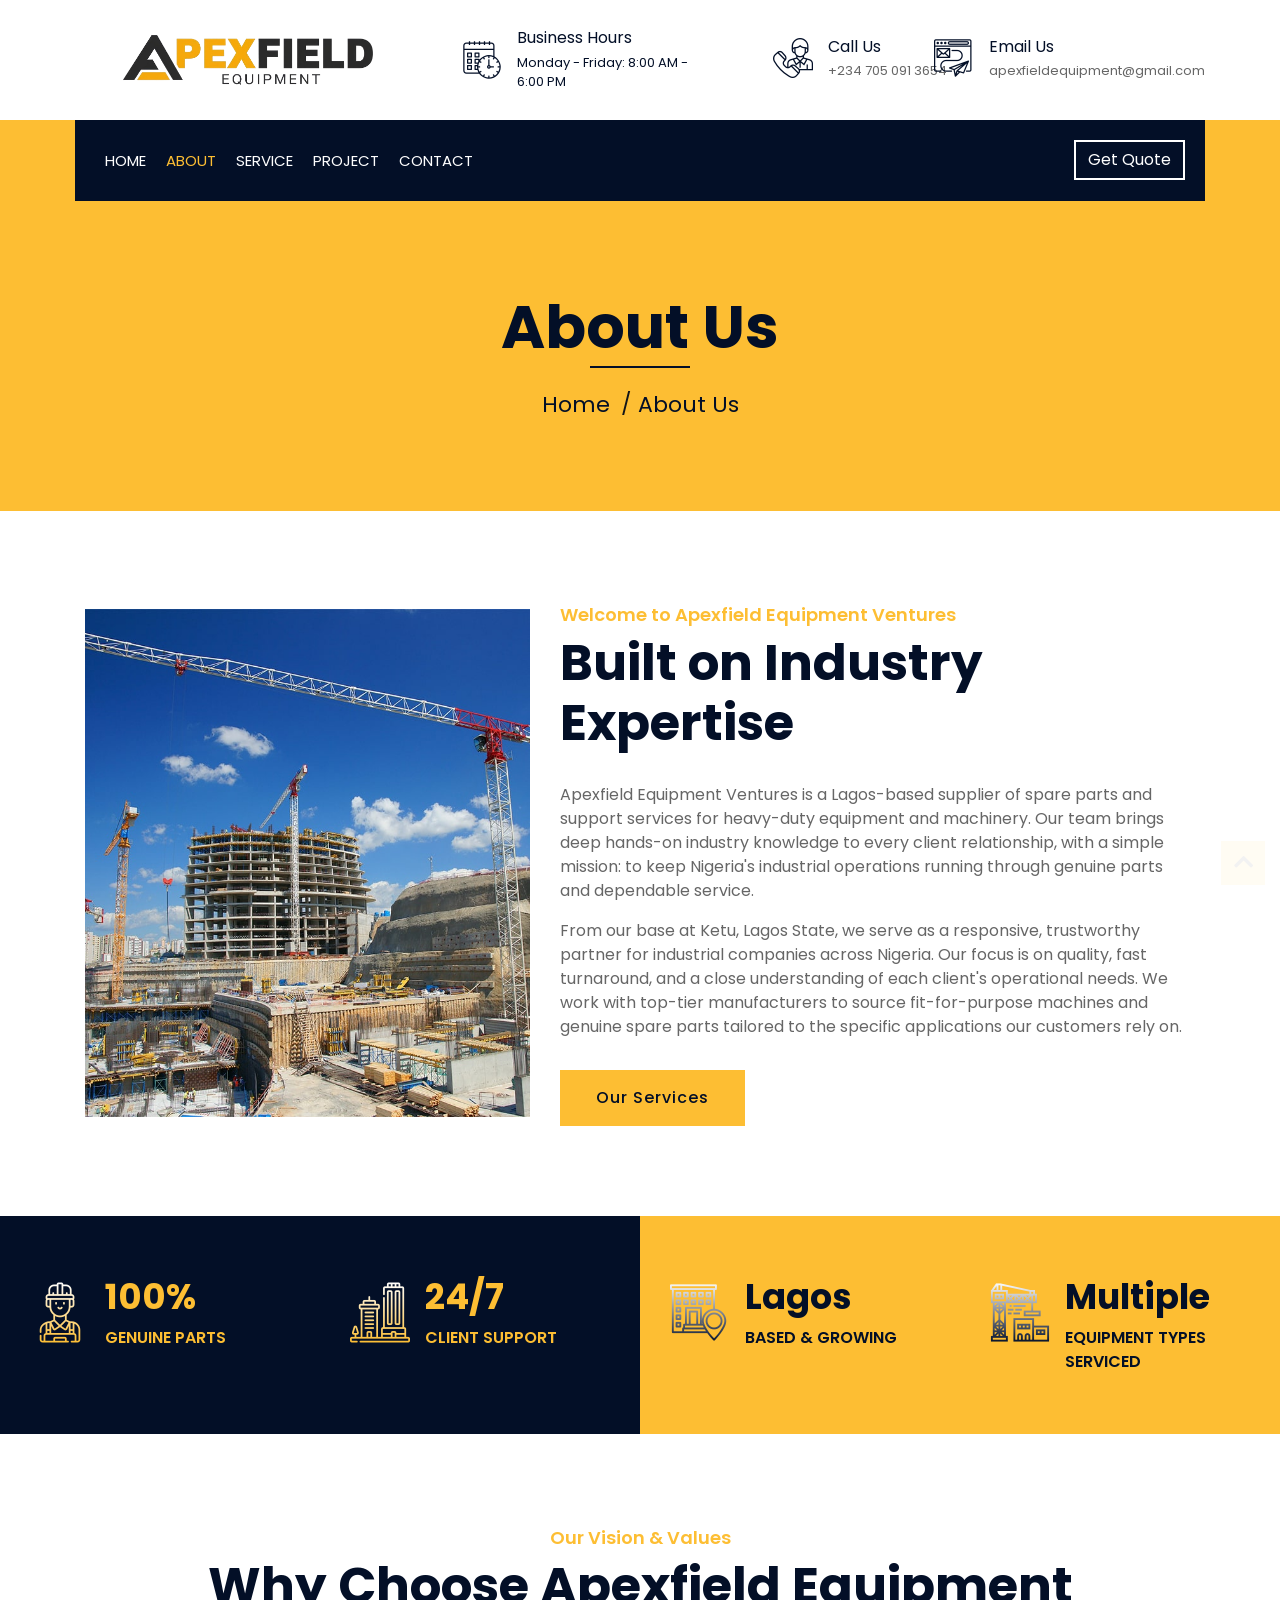
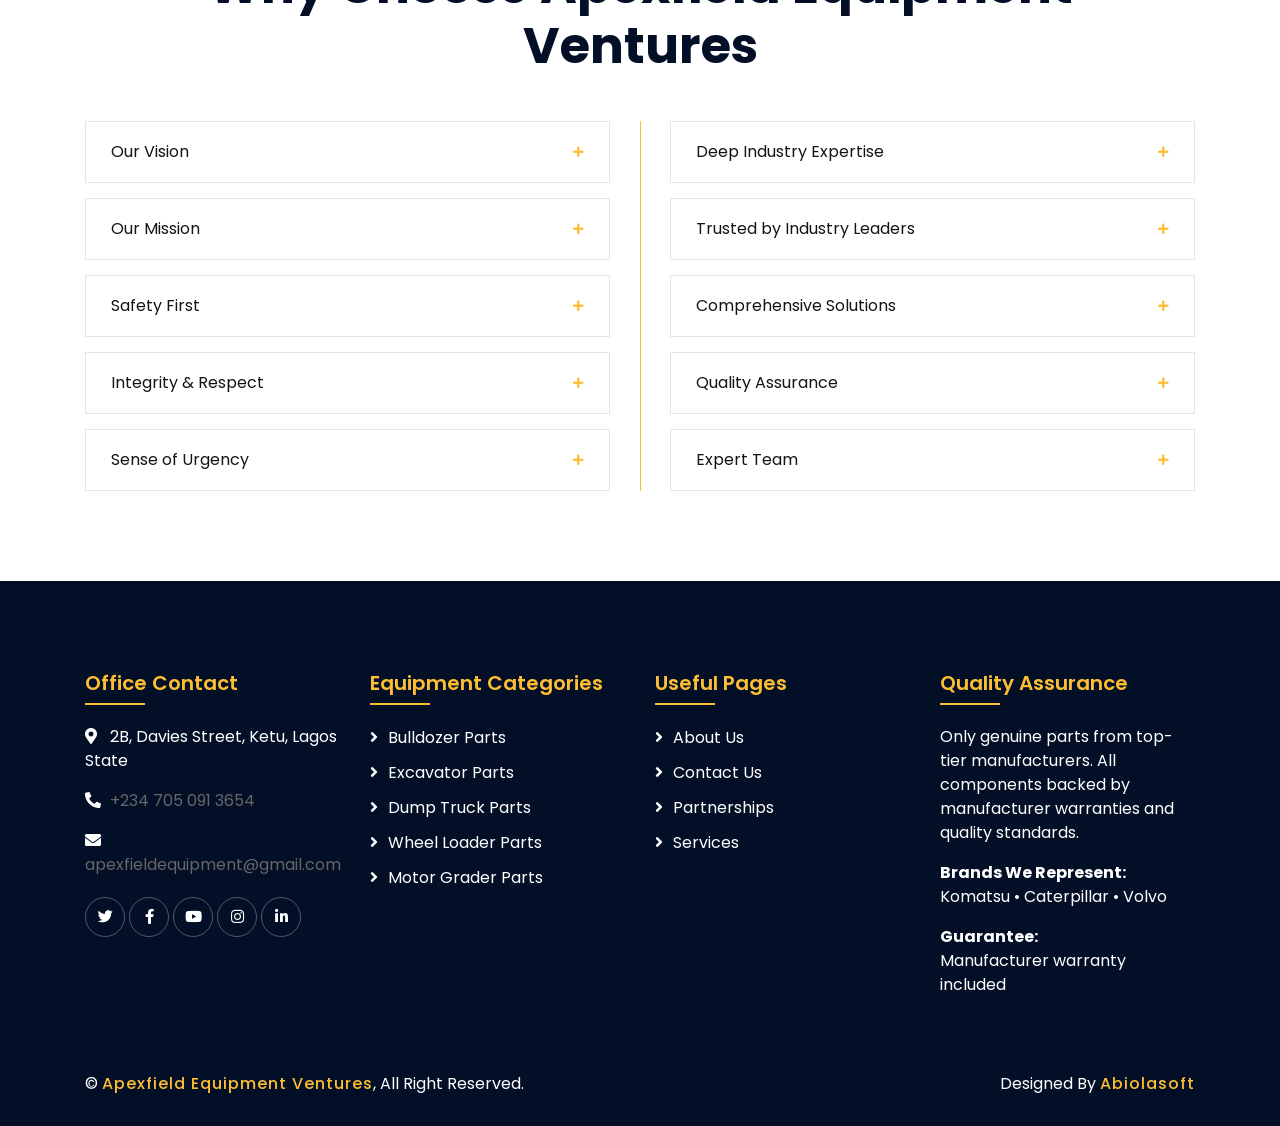
==== commit 8ea7d2bd: "Remove duplicate header text, leftover 1996 history, set top bar to white The logo image already con" ====
--- a/about.html
+++ b/about.html
@@ -9,7 +9,7 @@
         content="About Apexfield Equipment, heavy equipment company history, vision mission values, equipment supplier Nigeria"
         name="keywords">
     <meta
-        content="Learn about Apexfield Equipment Ventures - nearly 30 years of excellence in heavy-duty equipment solutions, established 1996."
+        content="Learn about Apexfield Equipment Ventures - heavy-duty equipment solutions and genuine spare parts for industrial companies across Nigeria."
         name="description">
 
     <!-- Favicon -->
@@ -44,8 +44,6 @@
                             <a href="index.html" style="display: inline-block;">
                                 <img src="img/apexfield-branding-logo.png" alt="Apexfield Equipment Ventures Logo"
                                     style="height: 50px; margin-right: 10px; vertical-align: middle;">
-                                <h1 style="display: inline-block; vertical-align: middle; margin: 0;">Apexfield Equipment
-                                    Enterprises</h1>
                             </a>
                         </div>
                     </div>
@@ -324,14 +322,14 @@
                             <div class="card wow fadeInRight" data-wow-delay="0.1s">
                                 <div class="card-header">
                                     <a class="card-link collapsed" data-toggle="collapse" href="#collapseSix">
-                                        Nearly 30 Years Experience
+                                        Deep Industry Expertise
                                     </a>
                                 </div>
                                 <div id="collapseSix" class="collapse" data-parent="#accordion-2">
                                     <div class="card-body">
-                                        Established in 1996 with deep industry knowledge and proven track record. Our
-                                        decades of experience ensure we understand your equipment needs and operational
-                                        challenges.
+                                        Our team brings deep industry knowledge and a proven track record to every
+                                        client relationship, ensuring we understand your equipment needs and
+                                        operational challenges.
                                     </div>
                                 </div>
                             </div>
--- a/css/style.css
+++ b/css/style.css
@@ -78,7 +78,7 @@
 .top-bar {
     position: relative;
     height: 90px;
-    background: #fdbe33;
+    background: #ffffff;
 }
 
 .top-bar .logo {
